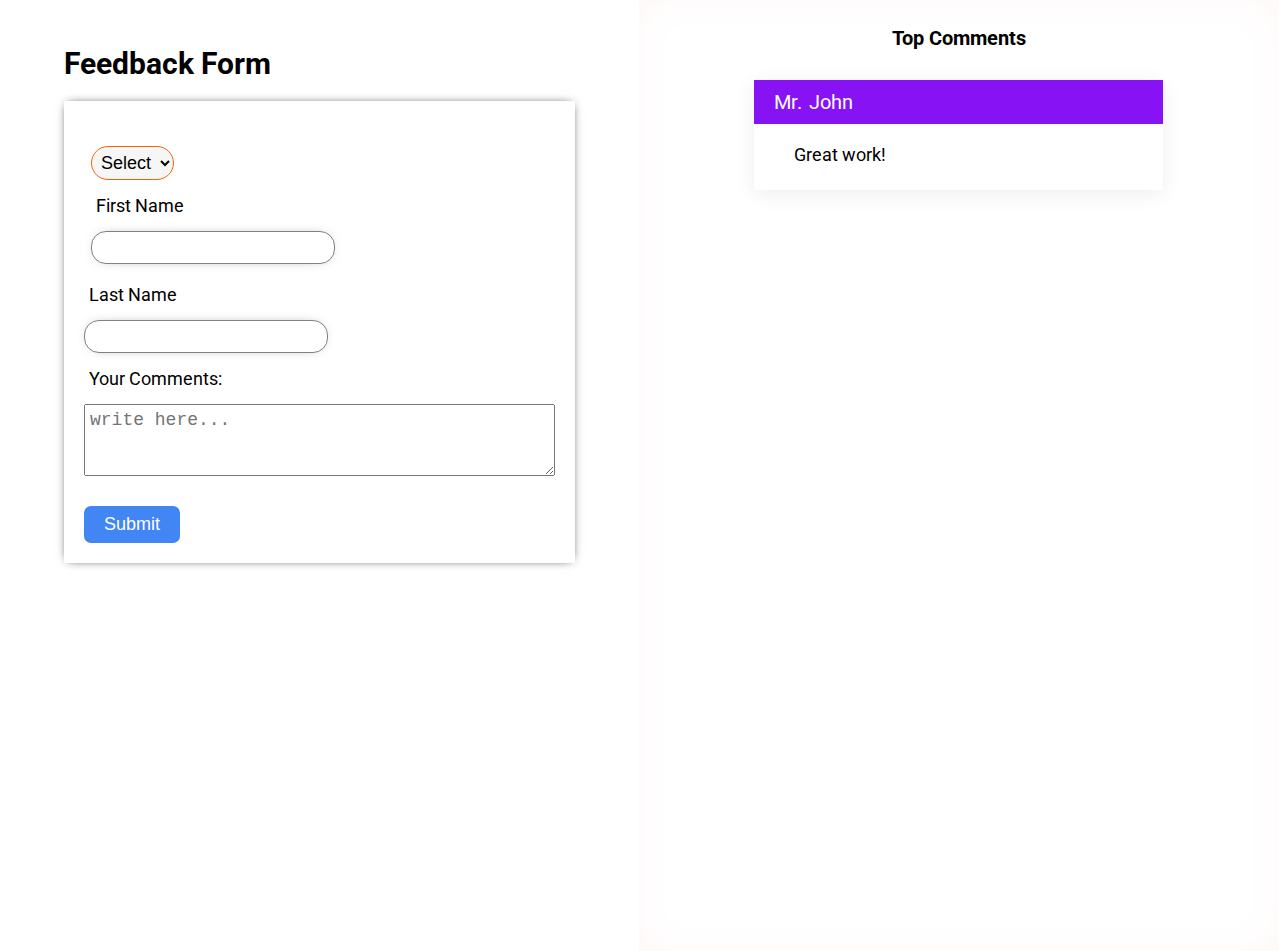
==== feedback.html @ 28b15dd7 "done" ====
<!DOCTYPE html>
<html lang="en">
  <head>
    <title>Feedback Form</title>
    <link
      href="https://fonts.googleapis.com/css2?family=Merriweather:wght@300&amp;display=swap"
      rel="stylesheet"
    />
    <link rel="stylesheet" type="text/css" href="/css/index.css" />
  </head>

  <body>
    <div class="form-outer left">
      <div class="head">
        <h1 style="font-size: 30px">Feedback Form</h1>
      </div>
      <div class="form-inner">
        <form id="form1" autocomplete="off">
          <fieldset style="border: none">
            <select id="salutation">
              <option>Select</option>
              <option>Mr.</option>
              <option>Ms.</option>
              <option>Mrs.</option>
            </select>
            <label style="display: block">First Name</label>

            <input type="text" name="firstName" id="firstName" maxlength="10" />
          </fieldset>
          <label>Last Name</label>
          <input type="text" name="lastName" id="lastName" maxlength="10" />
          <label>Your Comments:</label>
          <textarea
            maxlength="75"
            id="comment"
            class="text"
            rows="3"
            placeholder="write here..."
          ></textarea>
          <input type="button" value="Submit" id="btn1" />
        </form>
      </div>
    </div>
    <div class="right">
      <div
        class="heading"
        style="
          font-size: 20px;
          font-weight: bold;
          text-align: center;
          margin-bottom: 30px;
        "
      >
        Top Comments
      </div>
      <div class="card">
        <div class="head">Mr. John</div>
        <div class="content">Great work!</div>
      </div>
    </div>
    <script src="/js/feedback.js"></script>
  </body>
</html>
---- css/index.css ----
@import url("https://fonts.googleapis.com/css2?family=Roboto:wght@400&display=swap");

body {
  font-size: 18px;
  margin: 0;
  box-sizing: border-box;
  font-family: "Roboto", sans-serif;
}

h3 {
  color: #05a0f6;
}

.header {
  display: flex;
  justify-content: space-between;
  align-items: center;
  padding: 5px;
  background-color: #8713f4;
  color: white;
  min-height: 3rem;
  /* box-shadow: 5px 10px 20px #f8e30e; */
}

.navbar {
  display: flex;

  justify-content: space-evenly;
}

.navbar a {
  color: white;
  padding: 0 10px;
  text-decoration: none;
}

.my-name {
  color: #8713f4;
}

.about-me {
  font-weight: 700;
  font-size: 24px;
}

main {
  padding: 0;
  width: 90vw;
}

aside {
  width: 25vw;
  padding: 20px 20px;
}

aside ul {
  font-size: 24px;
  padding: 20px 0;
}

.main-content {
  display: flex;
  flex-direction: row;
  column-gap: 5rem;
  padding: 0 20px;
}

footer {
  background-color: #f9ea5a;
  text-align: center;
}

.footer {
  display: flex !important;
  flex-direction: row;
  justify-content: center;
  column-gap: 34px;
}

/* My favorite books */

.books-container {
  width: 100vw;
  display: flex;
  flex-direction: row;
  align-items: center;
  padding: 0;
}

.book-img {
  display: flex;
  justify-content: center;
  align-items: center;
  width: 50vw;
  height: 60vh;
  background-color: yellow;
  text-align: center;
  margin: 0 50px;
}

.book-img img {
  width: 150px;
  height: 200px;
}

.book-content {
  width: 50vw;
  height: 70vh;
}

.book-content h4 {
  color: #8713f4;
  font-size: 32px;
  /* margin: 0; */
  text-align: center;
}

.book-content p,
h5 {
  text-align: justify;
  padding: 0 50px;
  font-size: 16px;
}

/* skills */

.skills {
  padding: 20px;
  min-height: 74vh;
}

/* feedback */

.left,
.right {
  float: left;
  width: calc(40% - 1px);
  padding: 2% 5%;
  overflow: auto;
}

form {
  display: grid;
}
form * {
  margin-top: 10px;
  padding: 5px;
  font-size: 18px;
}
#btn1 {
  padding: 8px 20px;
  margin-top: 30px;
  background: #4285f4;
  border-radius: 7px;
  color: white;
  border: none;

  cursor: pointer;
}
form input {
  box-shadow: 0 0 15px -10px;
  border-radius: 15px;
  border: 1px solid grey;
  width: fit-content;
}
.form-inner {
  padding: 20px;

  box-shadow: 0 0 10px -4px;
}
select {
  border-radius: 17px;
  border: 1px solid #fc6103;
  background: #f6f6f6;
  margin-right: 10px;
}

.right {
  box-shadow: 0 0 70px -40px inset #ffdfdf;
  min-height: 100vh;
}
.card {
  width: 80%;
  background: white;
  box-shadow: 0 4px 20px #eee;
  margin: auto;
  margin-bottom: 40px;

  position: relative;
  top: 0;
}
.fade {
  opacity: 0;
}
.card .head {
  color: white;
  padding: 10px 20px;
  font-size: 20px;
  overflow: clip;
  background: #8713f4;

  text-transform: capitalize;
  word-spacing: 2px;
}
.card .content {
  padding: 20px 40px 25px;
}
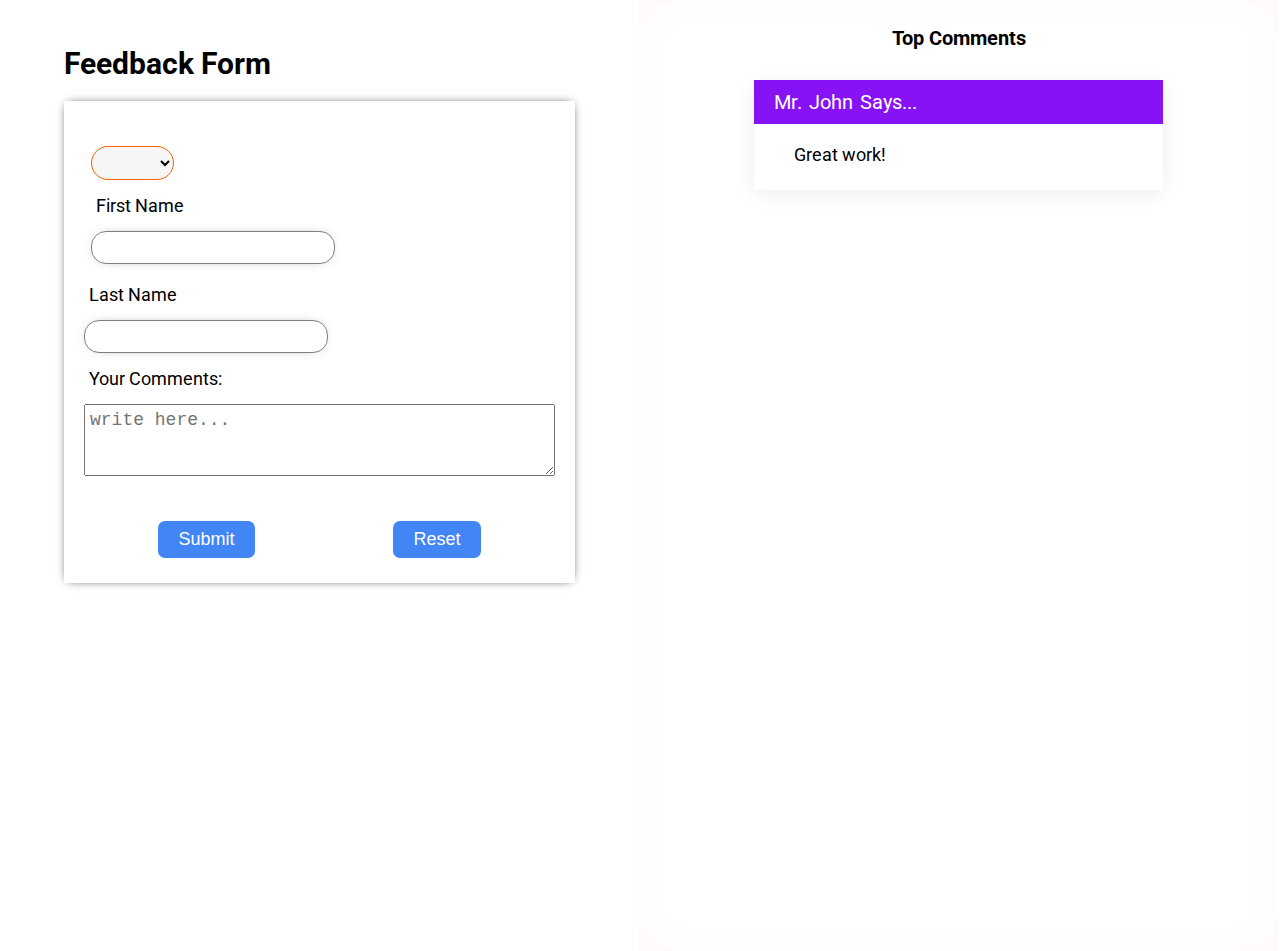
==== commit 16d13e15: "completed" ====
--- a/feedback.html
+++ b/feedback.html
@@ -9,7 +9,7 @@
     <link rel="stylesheet" type="text/css" href="/css/index.css" />
   </head>
 
-  <body>
+  <body onload="fun()">
     <div class="form-outer left">
       <div class="head">
         <h1 style="font-size: 30px">Feedback Form</h1>
@@ -25,10 +25,10 @@
             </select>
             <label style="display: block">First Name</label>
 
-            <input type="text" name="firstName" id="firstName" maxlength="10" />
+            <input type="text" name="firstName" id="firstName" maxlength="30" />
           </fieldset>
           <label>Last Name</label>
-          <input type="text" name="lastName" id="lastName" maxlength="10" />
+          <input type="text" name="lastName" id="lastName" maxlength="30" />
           <label>Your Comments:</label>
           <textarea
             maxlength="75"
@@ -37,7 +37,10 @@
             rows="3"
             placeholder="write here..."
           ></textarea>
-          <input type="button" value="Submit" id="btn1" />
+          <div class="btn">
+            <input type="button" value="Submit" id="btn1" />
+            <input type="button" value="Reset" id="btn2" onclick="reset()" />
+          </div>
         </form>
       </div>
     </div>
@@ -54,7 +57,7 @@
         Top Comments
       </div>
       <div class="card">
-        <div class="head">Mr. John</div>
+        <div class="head">Mr. John says...</div>
         <div class="content">Great work!</div>
       </div>
     </div>
--- a/css/index.css
+++ b/css/index.css
@@ -45,6 +45,9 @@
 
 main {
   padding: 0;
+}
+
+.my-info {
   width: 90vw;
 }
 
@@ -80,7 +83,6 @@
 /* My favorite books */
 
 .books-container {
-  width: 100vw;
   display: flex;
   flex-direction: row;
   align-items: center;
@@ -147,7 +149,14 @@
   padding: 5px;
   font-size: 18px;
 }
-#btn1 {
+
+.btn {
+  display: flex;
+  justify-content: space-around;
+}
+
+#btn1,
+#btn2 {
   padding: 8px 20px;
   margin-top: 30px;
   background: #4285f4;
